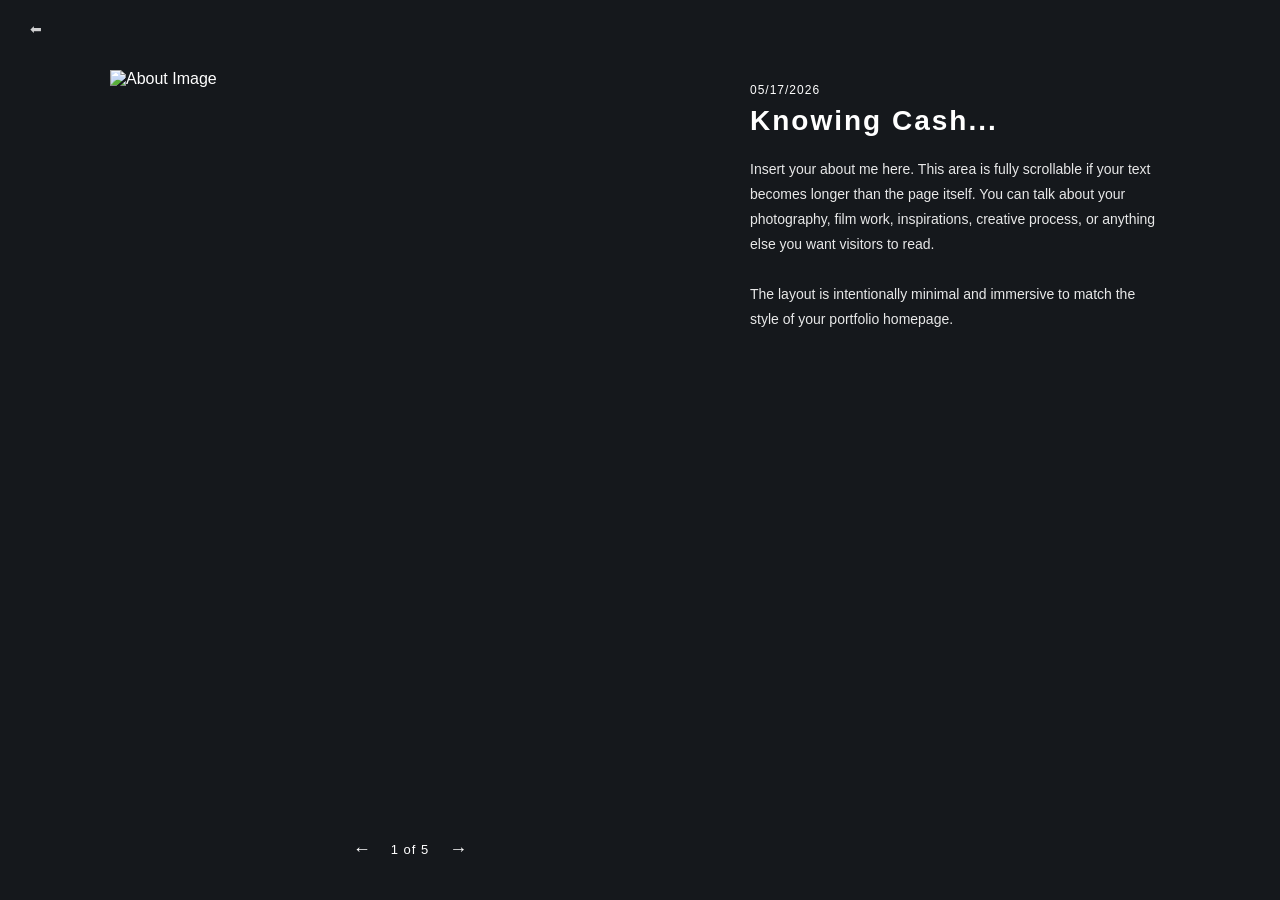
==== about.html @ 2130ee66 "Update about.html" ====
<!DOCTYPE html>
<html lang="en">

<head>
  <meta charset="UTF-8" />
  <meta name="viewport" content="width=device-width, initial-scale=1.0"/>
  <title>Learn More</title>

  <link rel="stylesheet" href="about.css">
</head>

<body>

  <!-- TOP NAV -->
  <nav class="navbar">
    <a href="index.html" class="back-button"> ⬅</a>
  </nav>

  <!-- ABOUT CONTAINER -->
  <main class="about-container">

    <!-- LEFT SIDE -->
    <section class="image-side">

      <div class="image-wrapper">

        <img
          id="aboutImage"
          src="images/about_01.jpg"
          alt="About Image"
        />

      </div>

      <!-- IMAGE COUNTER -->
      <div class="image-controls">

        <button id="prevBtn">←</button>

        <span id="counter">1 of 5</span>

        <button id="nextBtn">→</button>

      </div>

    </section>

    <!-- RIGHT SIDE -->
    <section class="text-side">

      <div class="text-scroll">

        <p class="date">
          05/17/2026
        </p>

        <h1 class="title">
          Knowing Cash...
        </h1>

        <p class="paragraph">
          Insert your about me here.
          This area is fully scrollable if your text
          becomes longer than the page itself.
          You can talk about your photography,
          film work, inspirations, creative process,
          or anything else you want visitors to read.
        </p>

        <p class="paragraph">
          The layout is intentionally minimal
          and immersive to match the style
          of your portfolio homepage.
        </p>
          
        </a>

      </div>

    </section>

  </main>

  <script src="about.js"></script>

</body>
</html>
---- about.css ----
/* about.css */

* {
  margin: 0;
  padding: 0;
  box-sizing: border-box;
  font-family: Arial, sans-serif;
}

body {
  background: #15181c;
  color: white;
  overflow: hidden;
}

/* NAVBAR */

.navbar {
  position: fixed;
  top: 0;
  width: 100%;
  padding: 20px 30px;
  z-index: 1000;
}

.back-button {
  color: white;
  text-decoration: none;
  font-size: 14px;
  opacity: 0.8;
  transition: 0.3s ease;
}

.back-button:hover {
  opacity: 1;
}

/* MAIN LAYOUT */

.about-container {
  width: 100%;
  height: 100vh;

  display: flex;
  align-items: center;
  justify-content: center;

  padding: 70px 40px 40px;
  gap: 40px;
}

/* LEFT IMAGE SIDE */

.image-side {
  width: 50%;
  height: 100%;

  display: flex;
  flex-direction: column;
  justify-content: center;
}

.image-wrapper {
  width: 100%;
  height: 85vh;

  overflow: hidden;
}

.image-wrapper img {
  width: 100%;
  height: 100%;
  object-fit: cover;
}

/* IMAGE CONTROLS */

.image-controls {
  margin-top: 15px;

  display: flex;
  align-items: center;
  justify-content: center;

  gap: 20px;
}

.image-controls button {
  background: transparent;
  border: none;

  color: white;
  font-size: 18px;

  cursor: pointer;
}

#counter {
  font-size: 13px;
  letter-spacing: 1px;
}

/* RIGHT TEXT SIDE */

.text-side {
  width: 35%;
  height: 85vh;

  overflow: hidden;
}

.text-scroll {
  width: 100%;
  height: 100%;

  overflow-y: auto;
  padding-right: 10px;
}

/* SCROLLBAR */

.text-scroll::-webkit-scrollbar {
  width: 4px;
}

.text-scroll::-webkit-scrollbar-track {
  background: transparent;
}

.text-scroll::-webkit-scrollbar-thumb {
  background: rgba(255,255,255,0.25);
}

/* TEXT */

.date {
  font-size: 12px;
  margin-bottom: 8px;
  letter-spacing: 1px;
}

.title {
  font-size: 28px;
  margin-bottom: 20px;
  letter-spacing: 2px;
}

.paragraph {
  font-size: 14px;
  line-height: 1.8;
  margin-bottom: 25px;

  opacity: 0.9;
}

.archive-link {
  color: white;
  text-decoration: underline;
  font-size: 14px;
}

/* MOBILE */

@media (max-width: 900px) {

  body {
    overflow-y: auto;
  }

  .about-container {
    flex-direction: column;
    height: auto;
    padding-top: 90px;
  }

  .image-side {
    width: 100%;
  }

  .image-wrapper {
    height: 60vh;
  }

  .text-side {
    width: 100%;
    height: auto;
  }

  .text-scroll {
    overflow: visible;
  }

}
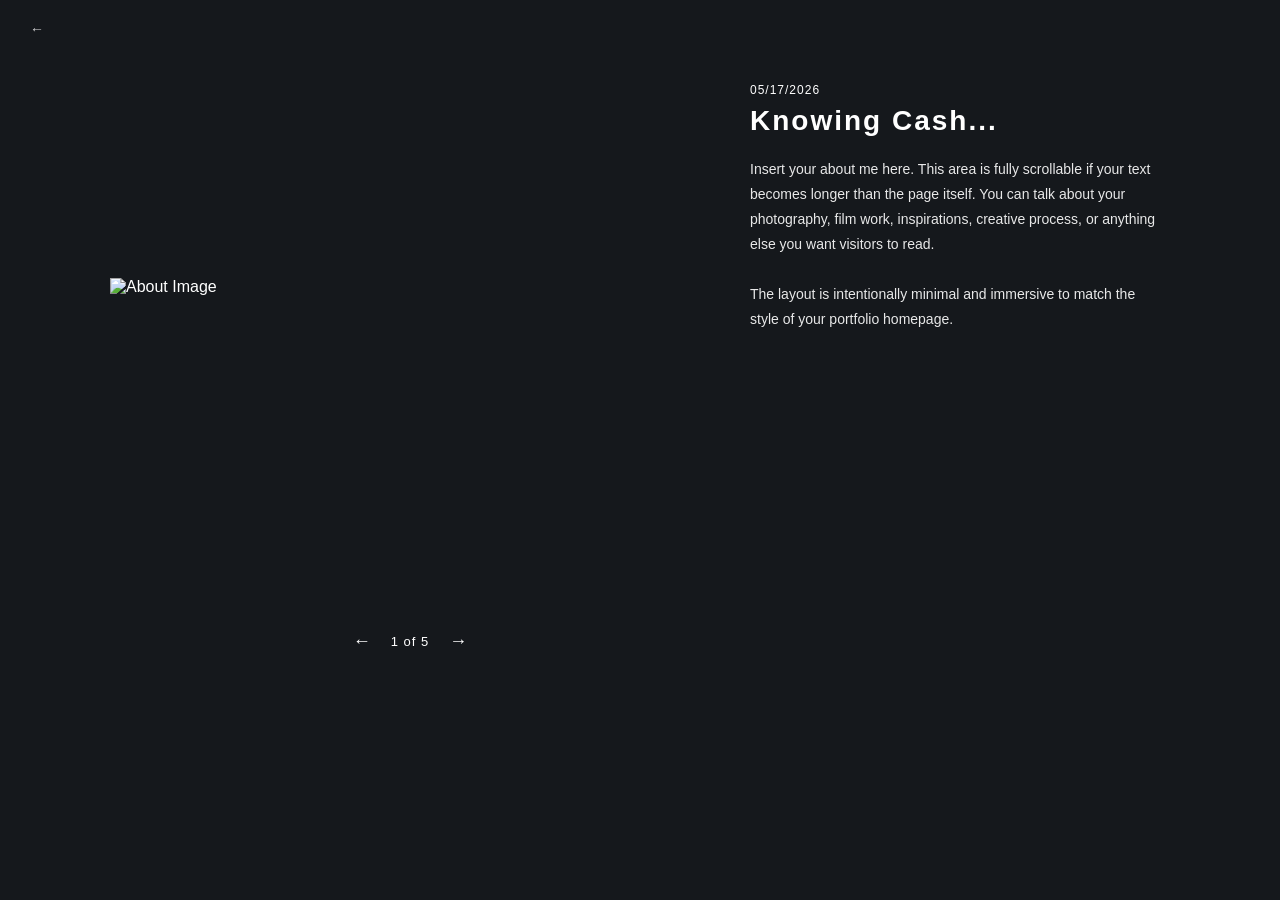
==== commit 5bc2e54f: "Update about.html" ====
--- a/about.html
+++ b/about.html
@@ -13,7 +13,7 @@
 
   <!-- TOP NAV -->
   <nav class="navbar">
-    <a href="index.html" class="back-button"> ⬅</a>
+    <a href="index.html" class="back-button"> ←</a>
   </nav>
 
   <!-- ABOUT CONTAINER -->
--- a/about.css
+++ b/about.css
@@ -62,15 +62,15 @@
 
 .image-wrapper {
   width: 100%;
-  height: 85vh;
-
+  aspect-ratio: 16 / 9; /* adjust if your photos are more wide (like 4/3 or 16/9) */
   overflow: hidden;
 }
 
 .image-wrapper img {
   width: 100%;
   height: 100%;
-  object-fit: cover;
+  object-fit: contain; /* KEY CHANGE */
+  display: block;
 }
 
 /* IMAGE CONTROLS */
@@ -190,4 +190,4 @@
     overflow: visible;
   }
 
-}+}
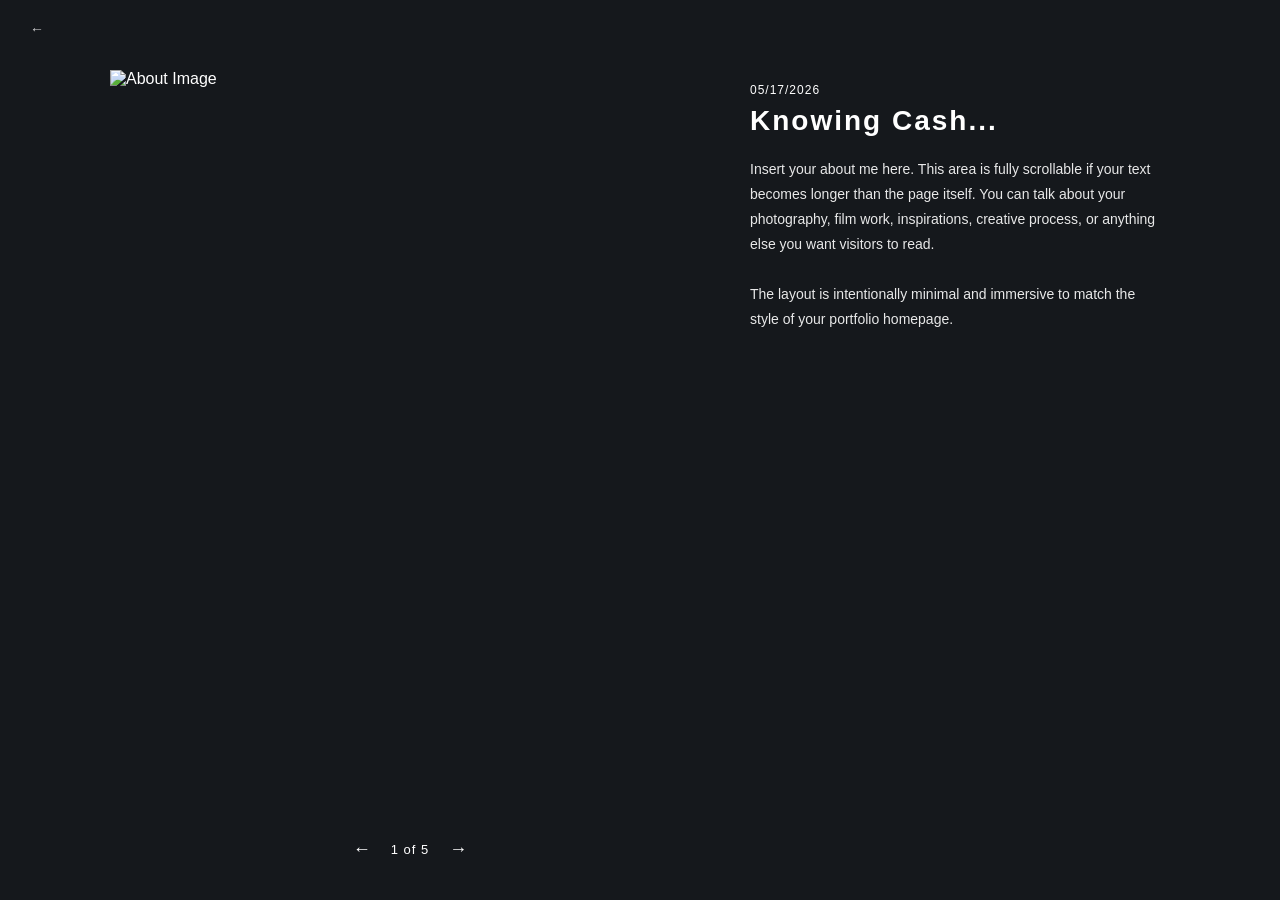
==== commit 40ccd4aa: "Update about.html" ====
--- a/about.html
+++ b/about.html
@@ -4,7 +4,7 @@
 <head>
   <meta charset="UTF-8" />
   <meta name="viewport" content="width=device-width, initial-scale=1.0"/>
-  <title>Learn More</title>
+  <title>About</title>
 
   <link rel="stylesheet" href="about.css">
 </head>
--- a/about.css
+++ b/about.css
@@ -62,15 +62,15 @@
 
 .image-wrapper {
   width: 100%;
-  aspect-ratio: 16 / 9; /* adjust if your photos are more wide (like 4/3 or 16/9) */
+  height: 85vh;
+
   overflow: hidden;
 }
 
 .image-wrapper img {
   width: 100%;
   height: 100%;
-  object-fit: contain; /* KEY CHANGE */
-  display: block;
+  object-fit: cover;
 }
 
 /* IMAGE CONTROLS */
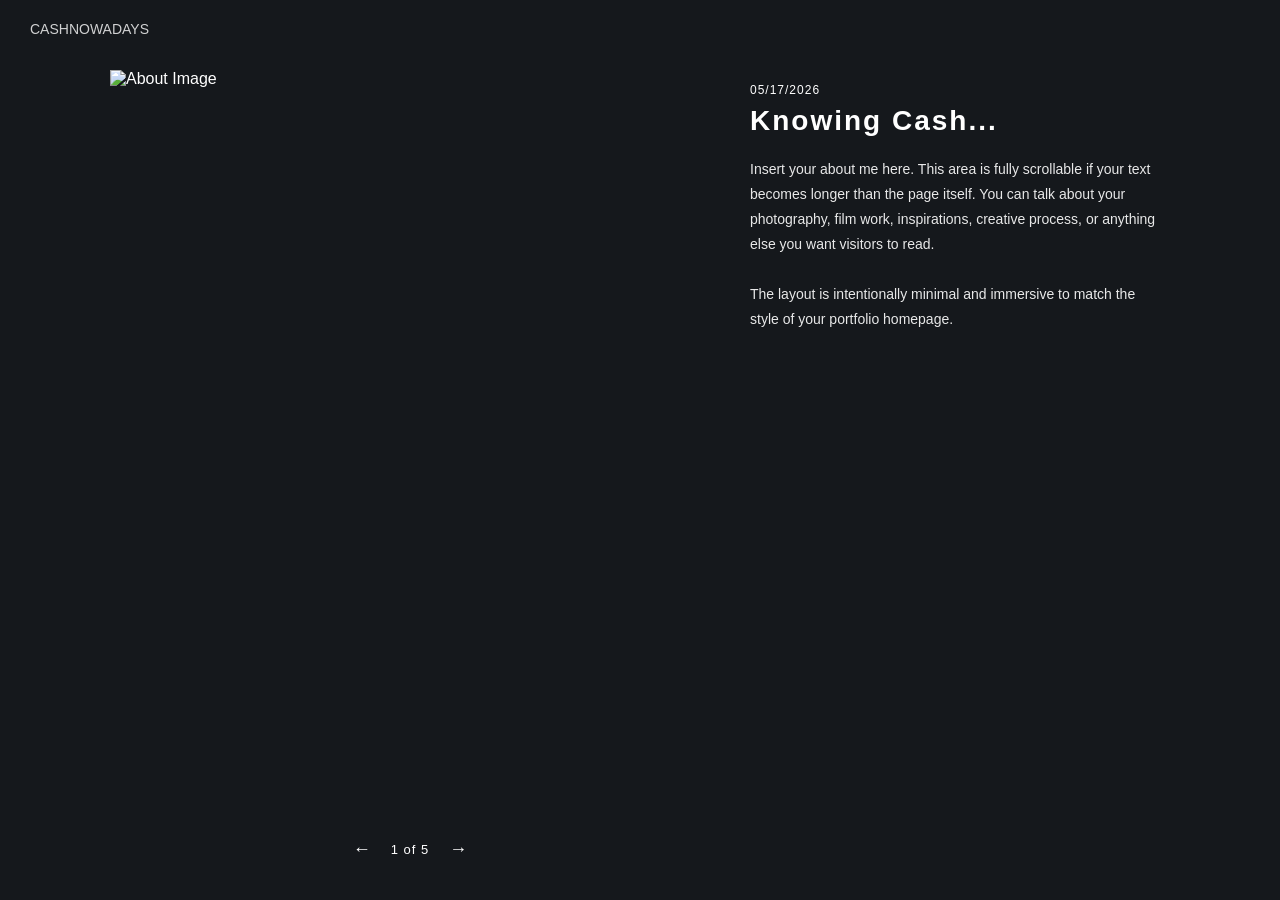
==== commit 2951829d: "Update about.html" ====
--- a/about.html
+++ b/about.html
@@ -13,7 +13,7 @@
 
   <!-- TOP NAV -->
   <nav class="navbar">
-    <a href="index.html" class="back-button"> ←</a>
+    <a href="index.html" class="back-button">CASHNOWADAYS</a>
   </nav>
 
   <!-- ABOUT CONTAINER -->
--- a/about.css
+++ b/about.css
@@ -4,7 +4,7 @@
   margin: 0;
   padding: 0;
   box-sizing: border-box;
-  font-family: Arial, sans-serif;
+  font-family: Helvetica, sans-serif;
 }
 
 body {
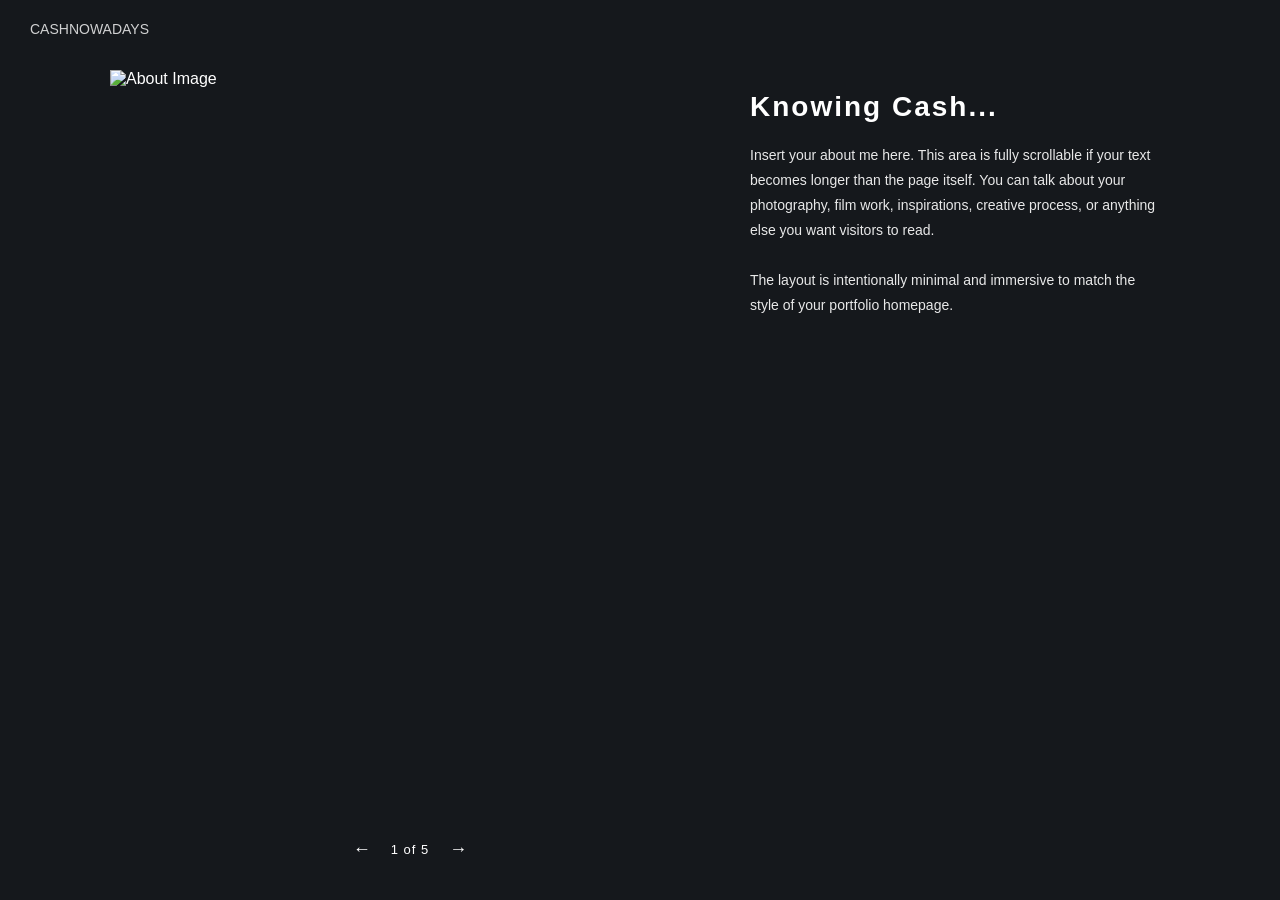
==== commit 2bd123f2: "Refactor about.html structure and content Removed unnecessary HTML elements and fixed structure." ====
--- a/about.html
+++ b/about.html
@@ -50,9 +50,7 @@
 
       <div class="text-scroll">
 
-        <p class="date">
-          05/17/2026
-        </p>
+        <p class="date"></p>
 
         <h1 class="title">
           Knowing Cash...
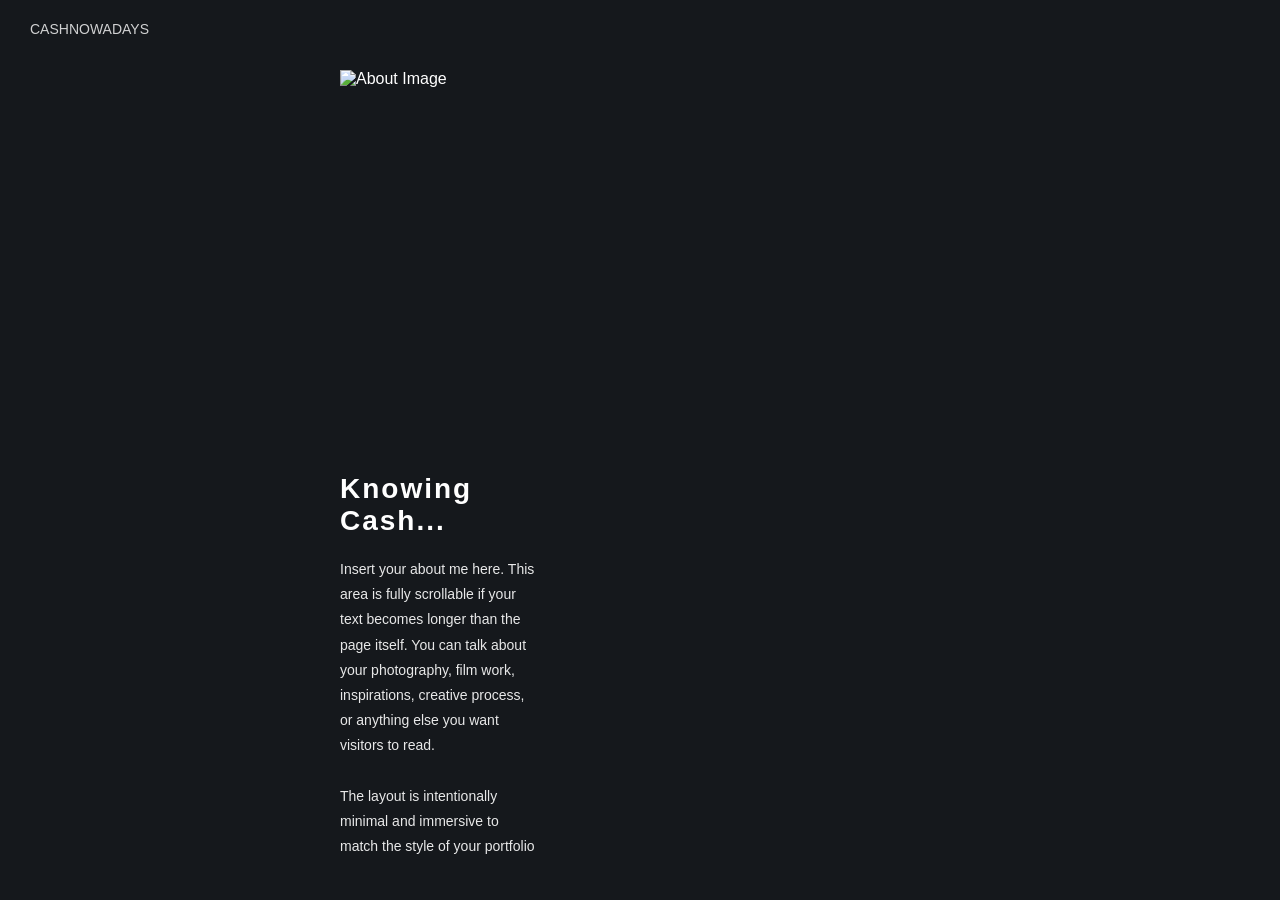
==== commit 7b5868eb: "Update about.html" ====
--- a/about.html
+++ b/about.html
@@ -31,19 +31,6 @@
         />
 
       </div>
-
-      <!-- IMAGE COUNTER -->
-      <div class="image-controls">
-
-        <button id="prevBtn">←</button>
-
-        <span id="counter">1 of 5</span>
-
-        <button id="nextBtn">→</button>
-
-      </div>
-
-    </section>
 
     <!-- RIGHT SIDE -->
     <section class="text-side">
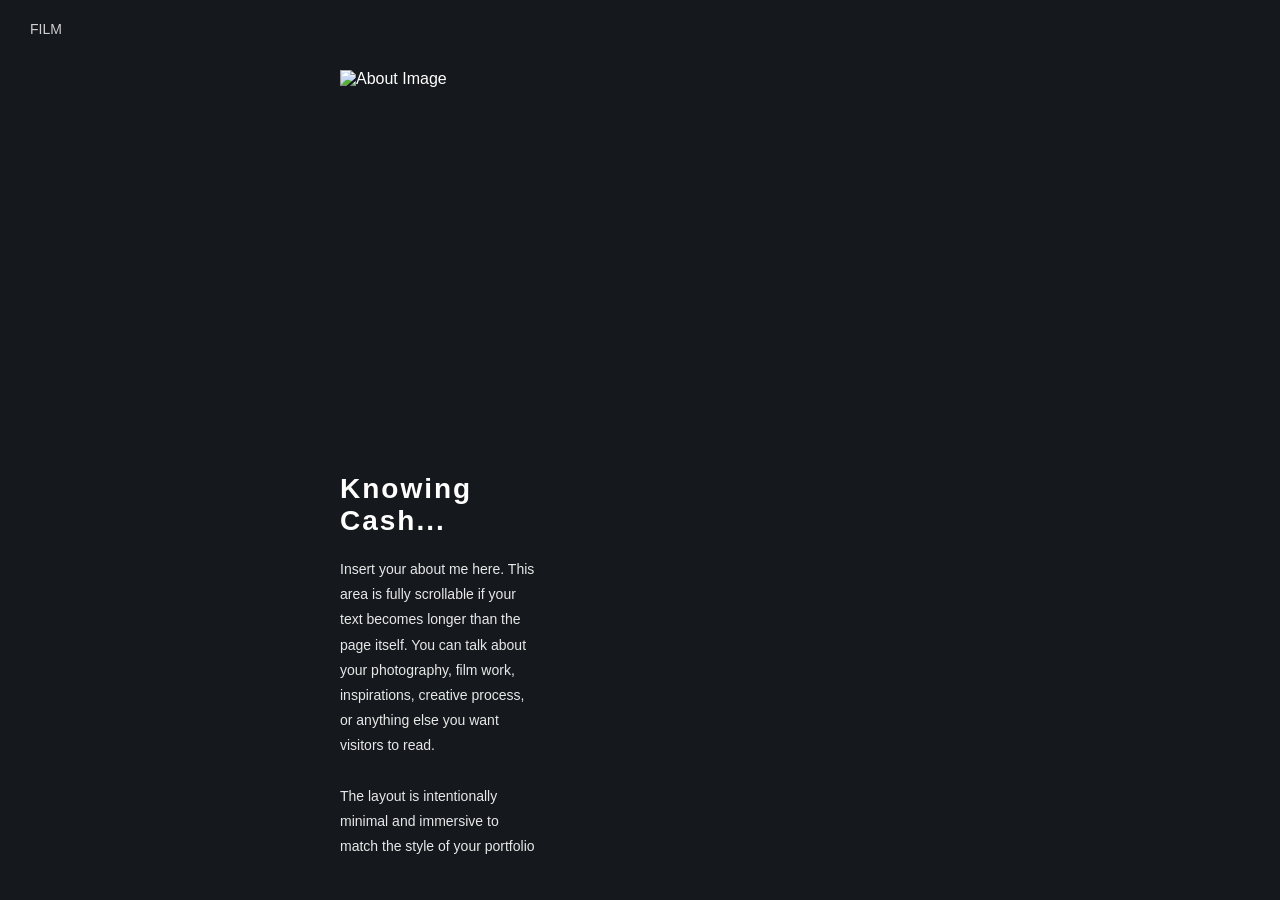
==== commit 81d76a79: "Update about.html" ====
--- a/about.html
+++ b/about.html
@@ -13,7 +13,7 @@
 
   <!-- TOP NAV -->
   <nav class="navbar">
-    <a href="index.html" class="back-button">CASHNOWADAYS</a>
+    <a href="index.html" class="back-button">FILM</a>
   </nav>
 
   <!-- ABOUT CONTAINER -->
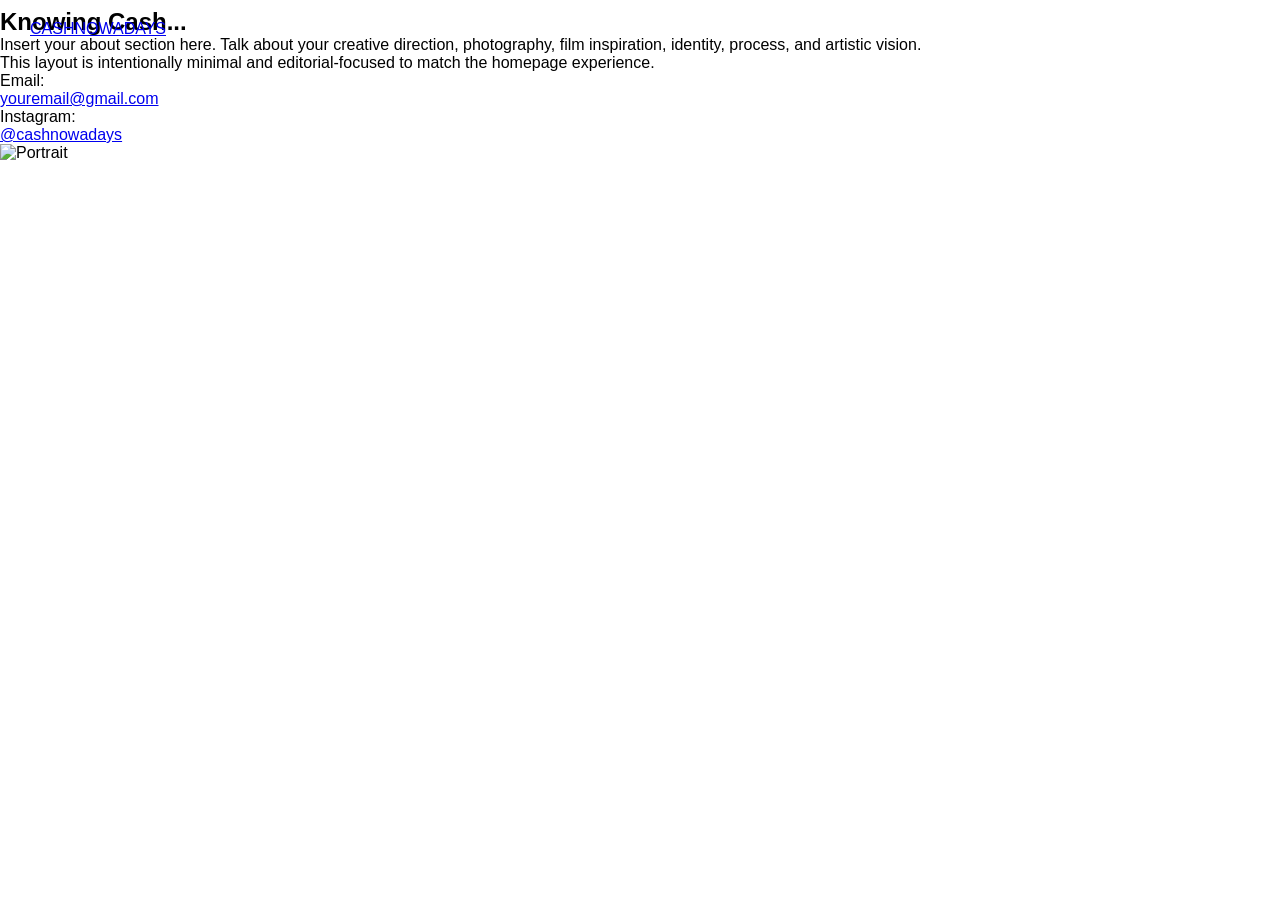
==== commit 40eb10a7: "Update about.html" ====
--- a/about.html
+++ b/about.html
@@ -4,63 +4,90 @@
 <head>
   <meta charset="UTF-8" />
   <meta name="viewport" content="width=device-width, initial-scale=1.0"/>
-  <title>About</title>
+
+  <title>About — CASHNOWADAYS</title>
 
   <link rel="stylesheet" href="about.css">
 </head>
 
 <body>
 
-  <!-- TOP NAV -->
+  <!-- NAV -->
+
   <nav class="navbar">
-    <a href="index.html" class="back-button">FILM</a>
+
+    <a href="index.html" class="logo">
+      CASHNOWADAYS
+    </a>
+
   </nav>
 
-  <!-- ABOUT CONTAINER -->
-  <main class="about-container">
+  <!-- ABOUT -->
 
-    <!-- LEFT SIDE -->
-    <section class="image-side">
+  <main class="about-layout">
 
-      <div class="image-wrapper">
+    <!-- LEFT -->
 
-        <img
-          id="aboutImage"
-          src="images/about_01.jpg"
-          alt="About Image"
-        />
+    <section class="about-text">
+
+      <div class="text-wrapper">
+
+        <p class="date" id="currentDate"></p>
+
+        <h1>
+          Knowing Cash...
+        </h1>
+
+        <p>
+          Insert your about section here.
+          Talk about your creative direction,
+          photography, film inspiration,
+          identity, process, and artistic vision.
+        </p>
+
+        <p>
+          This layout is intentionally minimal
+          and editorial-focused to match the
+          homepage experience.
+        </p>
+
+        <div class="contact">
+
+          <p>
+            Email:
+          </p>
+
+          <a href="mailto:youremail@gmail.com">
+            youremail@gmail.com
+          </a>
+
+        </div>
+
+        <div class="contact">
+
+          <p>
+            Instagram:
+          </p>
+
+          <a href="https://instagram.com/" target="_blank">
+            @cashnowadays
+          </a>
+
+        </div>
 
       </div>
 
-    <!-- RIGHT SIDE -->
-    <section class="text-side">
+    </section>
 
-      <div class="text-scroll">
+    <!-- RIGHT -->
 
-        <p class="date"></p>
+    <section class="about-image-section">
 
-        <h1 class="title">
-          Knowing Cash...
-        </h1>
-
-        <p class="paragraph">
-          Insert your about me here.
-          This area is fully scrollable if your text
-          becomes longer than the page itself.
-          You can talk about your photography,
-          film work, inspirations, creative process,
-          or anything else you want visitors to read.
-        </p>
-
-        <p class="paragraph">
-          The layout is intentionally minimal
-          and immersive to match the style
-          of your portfolio homepage.
-        </p>
-          
-        </a>
-
-      </div>
+      <img
+        src="images/about_01.jpg"
+        alt="Portrait"
+        class="about-image"
+      />
 
     </section>
 
@@ -69,4 +96,5 @@
   <script src="about.js"></script>
 
 </body>
+
 </html>
--- a/about.css
+++ b/about.css
@@ -8,8 +8,8 @@
 }
 
 body {
-  background: #15181c;
-  color: white;
+  background: #ffffff;
+  color: black;
   overflow: hidden;
 }
 
@@ -24,11 +24,12 @@
 }
 
 .back-button {
-  color: white;
+  color: black;
   text-decoration: none;
   font-size: 14px;
   opacity: 0.8;
   transition: 0.3s ease;
+  font-weight: 700;
 }
 
 .back-button:hover {
@@ -89,7 +90,7 @@
   background: transparent;
   border: none;
 
-  color: white;
+  color: black;
   font-size: 18px;
 
   cursor: pointer;
@@ -146,6 +147,7 @@
 }
 
 .paragraph {
+  color: black;
   font-size: 14px;
   line-height: 1.8;
   margin-bottom: 25px;
@@ -154,7 +156,7 @@
 }
 
 .archive-link {
-  color: white;
+  color: black;
   text-decoration: underline;
   font-size: 14px;
 }
